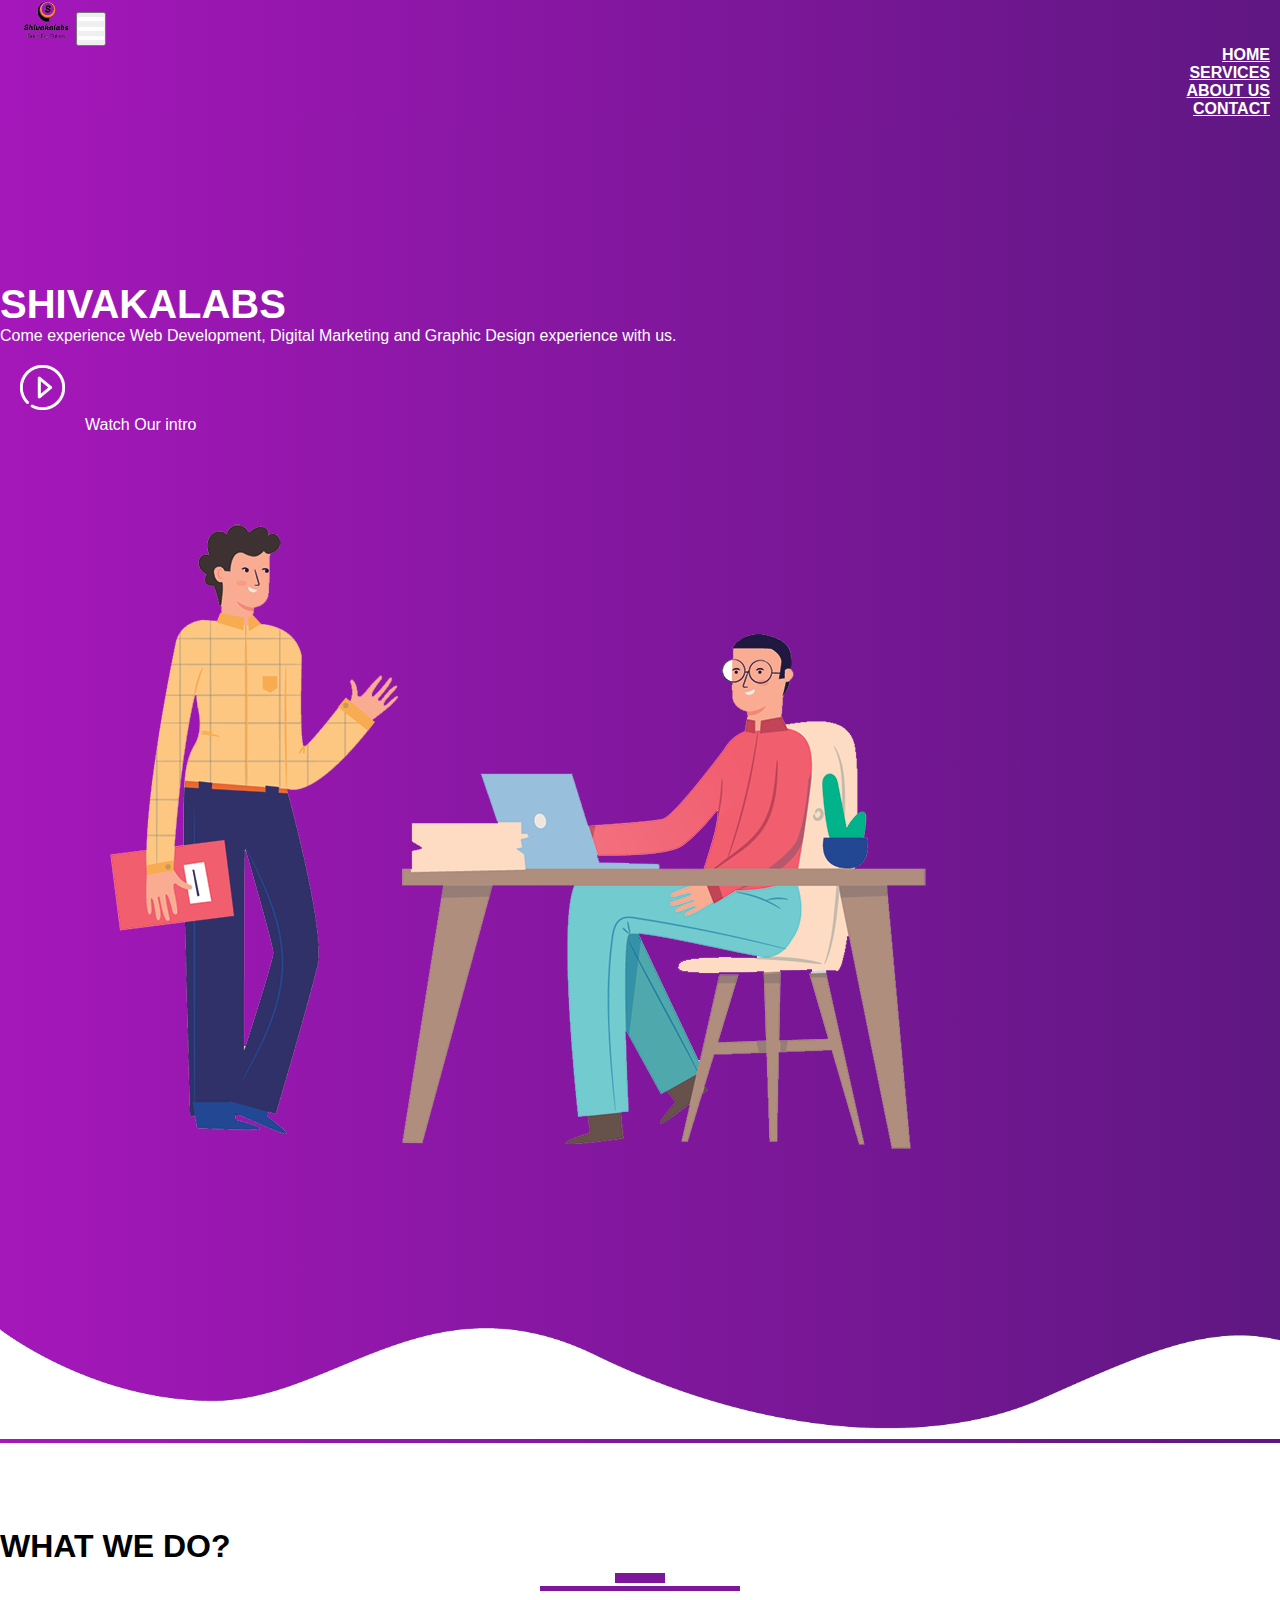
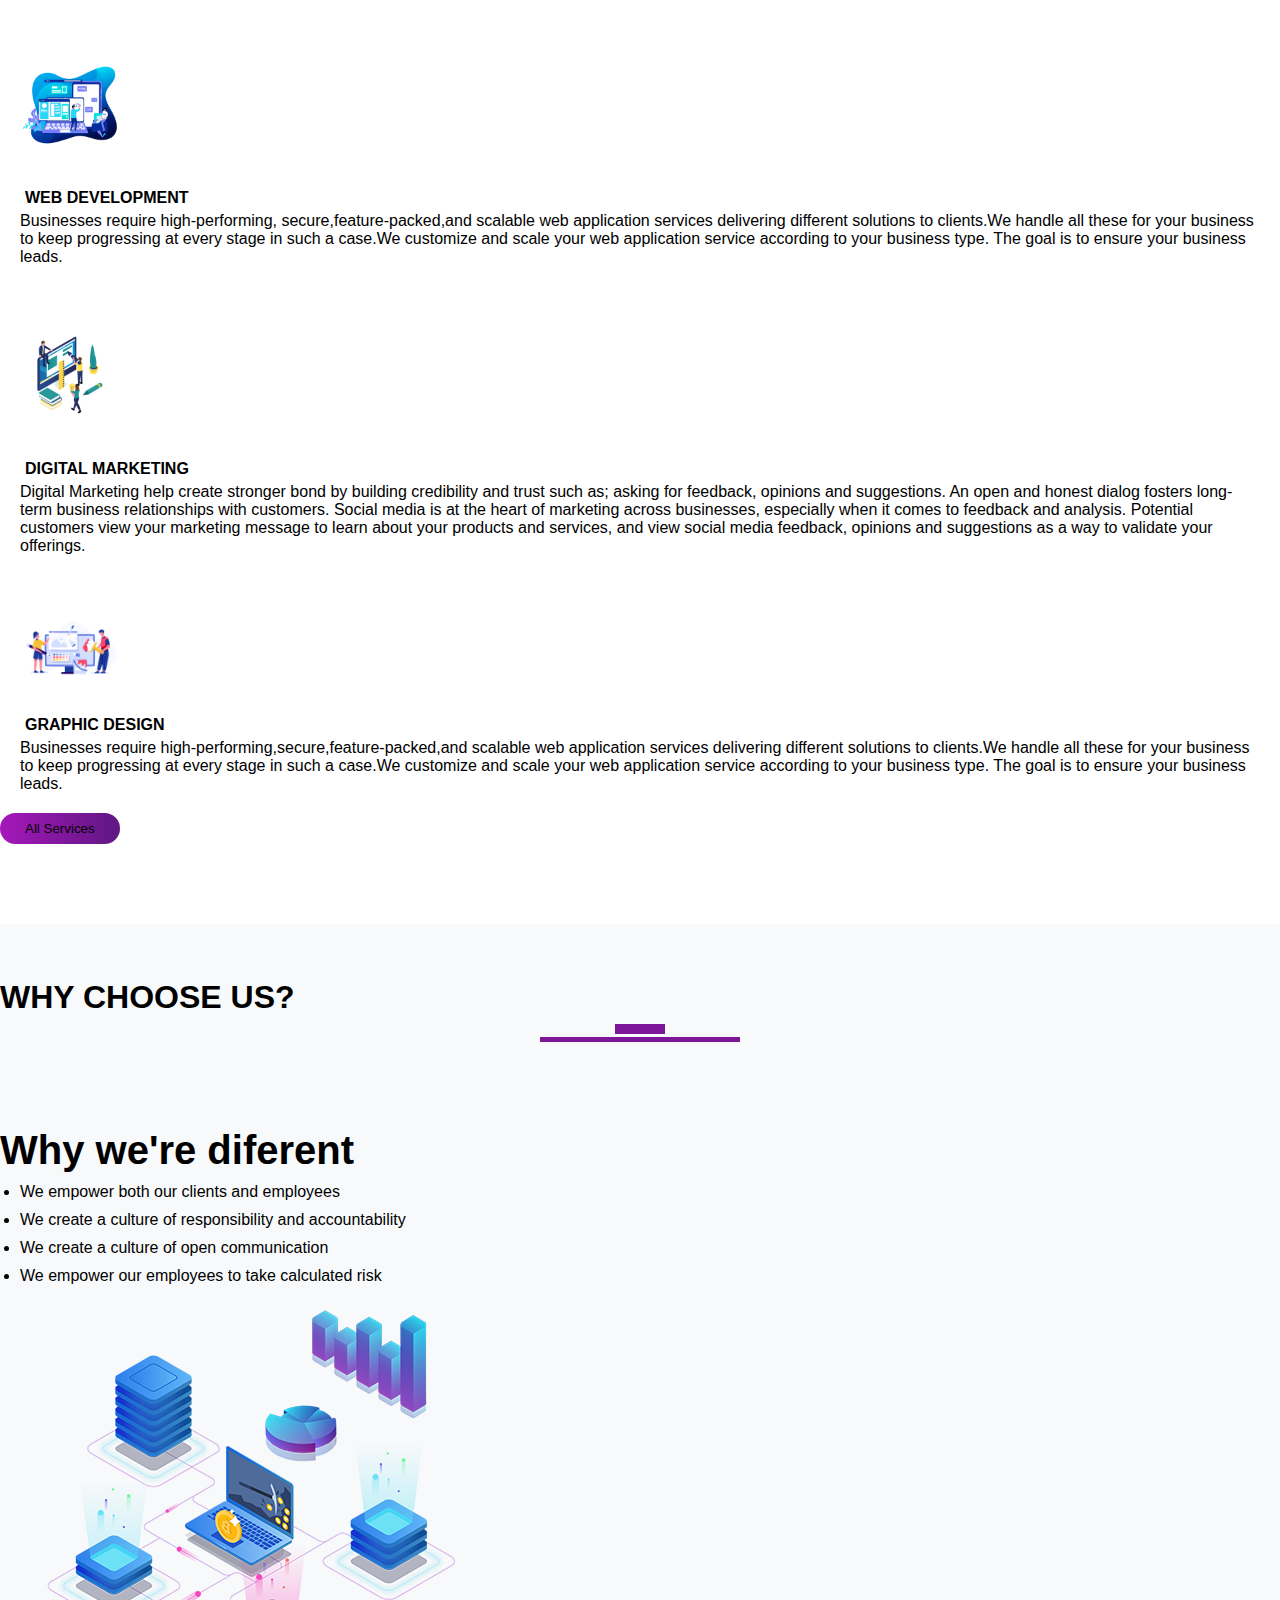
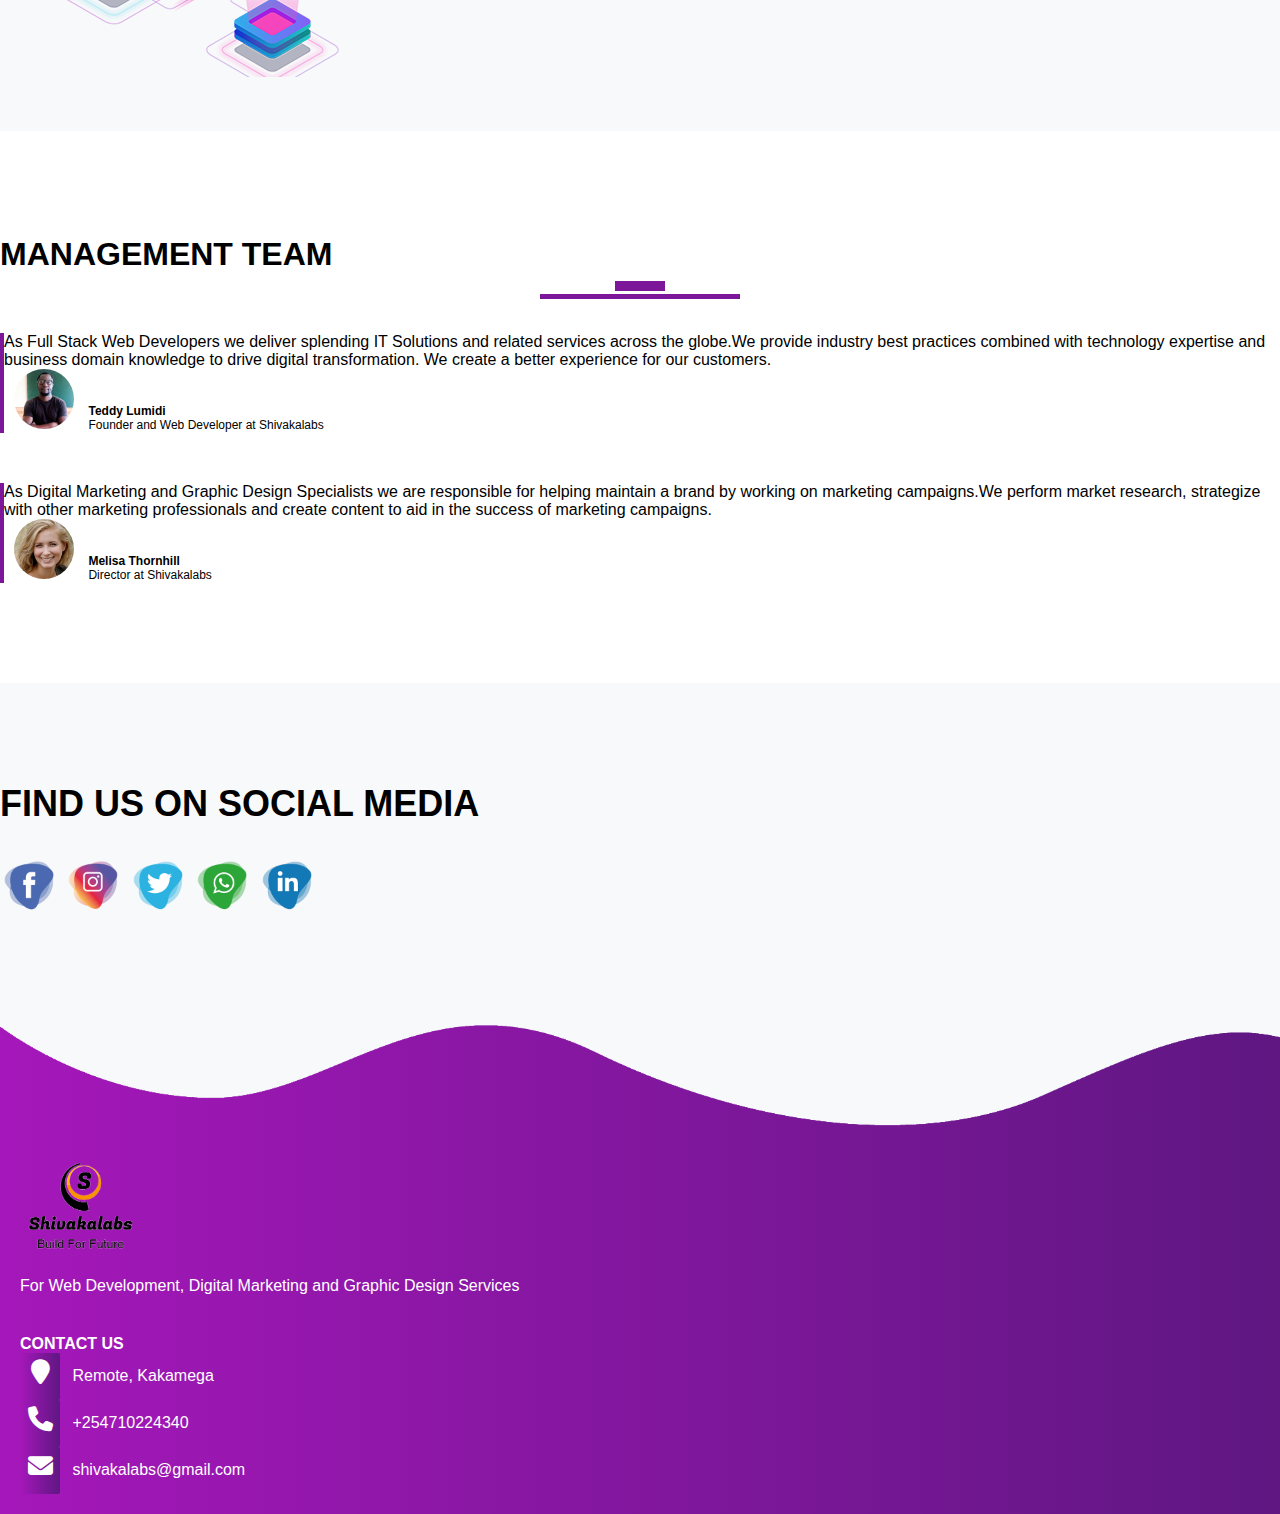
==== index.html @ 743d0d21 "first commit" ====
<!DOCTYPE html>
<html lang="en">
<head>
    <meta charset="UTF-8">
    <meta http-equiv="X-UA-Compatible" content="IE=edge">
    <meta name="viewport" content="width=device-width, initial-scale=1, shrink-to-fit=no">
    <title>Shivakalabs</title>
    <link rel="stylesheet" href="styles.css">
<!-- CSS only -->
<link href="https://cdn.jsdelivr.net/npm/bootstrap@5.2.0-beta1/dist/css/bootstrap.min.css" rel="stylesheet" 
integrity="sha384-0evHe/X+R7YkIZDRvuzKMRqM+OrBnVFBL6DOitfPri4tjfHxaWutUpFmBp4vmVor" crossorigin="anonymous">
<!-- JavaScript Bundle with Popper -->
<script src="https://cdn.jsdelivr.net/npm/bootstrap@5.2.0-beta1/dist/js/bootstrap.bundle.min.js" 
integrity="sha384-pprn3073KE6tl6bjs2QrFaJGz5/SUsLqktiwsUTF55Jfv3qYSDhgCecCxMW52nD2" crossorigin="anonymous"></script>
<link rel="stylesheet" href="https://cdnjs.cloudflare.com/ajax/libs/font-awesome/6.1.1/css/all.min.css">
</head>
<body>
    <section id="nav-bar">

        <nav class="navbar navbar-expand-lg navbar-light bg-light">
            <div class="container-fluid">
                <a class="navbar-brand" href="#"><img src="images/logo.png"></a>
                <button class="navbar-toggler" type="button" data-bs-toggle="collapse" data-bs-target="#navbarSupportedContent" aria-controls="navbarSupportedContent" aria-expanded="false" aria-label="Toggle navigation">
                    <i class="fa fa-bars" aria-hidden="true"></i>
                    <span class="navbar-toggler-icon"></span>
                </button>
                <div class="collapse navbar-collapse" id="navbarSupportedContent">
                    <ul class="navbar-nav ms-auto mb-2 mb-lg-0">
                        <li class="nav-item">
                            <a class="nav-link active" aria-current="page" href="#top">HOME</a>
                        </li>
                        <li class="nav-item">
                            <a class="nav-link" href="#services">SERVICES</a>
                        </li>                  
                        <li class="nav-item">
                            <a class="nav-link" href="#about-us">ABOUT US</a>
                        </li>                  
                        <li class="nav-item">
                            <a class="nav-link" href="#footer">CONTACT</a>
                        </li>
                    </ul>
                </div>
            </div>
        </nav>
    </section>
    <!-------------------banner section--->

    <section id="banner">
        <div class="container">
        <div class="row">
        <div class="col-md-6">
        <p class="promo-title">SHIVAKALABS</p>
        <p>Come experience Web Development, Digital Marketing and Graphic Design experience with us.</p>
        <a href="#"><img src="images/play.png" class="play-btn">Watch Our intro</a>
        </div>
        <div class="col-md-6 text-center">
        <img src="images/home2.png" class="img-fluid">
        </div>
        </div>
        </div>
        <img src="images/wave1.png" class="bottom-img">
    </section>

    <!--------------------------Services Section...........................-->
    <section id="services">
        <div class="container text-center">
            <h1 class="title">WHAT WE DO?</h1>
            <div class="row text-center">
            <div class="col-md-4 services">
                <img src="images/service1.png" class="service-img">
                <h4>Web Development </h4>
                <p> Businesses require high-performing, secure,feature-packed,and scalable web application services delivering
                different solutions to clients.We handle all these for your business to keep progressing at every stage in 
                such a case.We customize and scale your web application service according to your business type. 
                The goal is to ensure your business leads.</p>
            </div>
            <div class="col-md-4 services">
                <img src="images/service2.png" class="service-img">
                <h4>Digital Marketing</h4>
                <p>Digital Marketing help create stronger bond by building credibility and trust such as; asking for feedback, 
                opinions and suggestions. An open and honest dialog fosters long-term business relationships with customers. 
                Social media is at the heart of marketing across businesses, especially when it comes to feedback and analysis.
                Potential customers view your marketing message to learn about your products and services, and view social 
                media feedback, opinions and suggestions as a way to validate your offerings.</p>
            </div>   
            <div class="col-md-4 services">
                <img src="images/service3.jpg" class="service-img">
                <h4>Graphic Design</h4>
                <p> Businesses require high-performing,secure,feature-packed,and scalable web application services delivering
                different solutions to clients.We handle all these for your business to keep progressing at every stage in 
                such a case.We customize and scale your web application service according to your business type. 
                The goal is to ensure your business leads.</p>
             </div>
            </div>
                <button type="button"class="btn btn-primary">All Services</button>
        </div>
    </section>
    <!------------------------About-us------------------->

    <section id="about-us">
    <div class="container">
    <h1 class="title text-center">WHY CHOOSE US?</h1>
    <div class="row">
    <div class="col-md-6 about-us">
    <p class="about-title">Why we're diferent</p>
       <ul>
           <li>We empower both our clients and employees</li>
           <li>We create a culture of responsibility and accountability </li>
           <li>We create a culture of open communication</li>
           <li>We empower our employees to take calculated risk</li>
       </ul>
    </div>
    <div class="col-md-6">
    <img src="images/network.png" class="img-fluid">
    </div>
    </div>
    </div>
    </section>

    <!------------------------Team-------------->
    <section id="team">
    <div class="container">
    <h1 class="title text-center">MANAGEMENT TEAM</h1>
    <div class="row offset-1">
    <div class="col-md-5 team">
        <P>As Full Stack Web Developers we deliver splending IT Solutions and related 
        services across the globe.We provide industry best practices combined with technology expertise and 
        business domain knowledge to drive digital transformation. We create a better experience for our customers.</P>
        <img src="images/user1.jpg">
        <p class="user-details"><b>Teddy Lumidi</b><br>Founder and Web Developer at Shivakalabs</p>
    </div>
    <div class="col-md-5 team">
        <P>As Digital Marketing and Graphic Design Specialists we are responsible for helping maintain a brand by working on marketing 
        campaigns.We perform market research, strategize with other marketing professionals 
        and create content to aid in the success of marketing campaigns.</P>
        <img src="images/user2.jpg">
        <p class="user-details"><b>Melisa Thornhill</b><br>Director at Shivakalabs</p>
    </div>
    </div>
    </div>
    </section>

    <!-------------------------------------Social Media section---------------------------->
    <section id="social-media">
    <div class="container text-center">
    <p>FIND US ON SOCIAL MEDIA</p>
        <div class="social-icons">
        <a href="#"><img src="images/facebook-icon.png"></a>
        <a href="#"><img src="images/instagram-icon.png"></a>
        <a href="#"><img src="images/twitter-icon.png"></a>
        <a href="#"><img src="images/whatsapp-icon.png"></a>
        <a href="#"><img src="images/linkedin-icon.png"></a>
        </div>
    </div>
    </section>
    <!---------------------------footer section------------------->
    <section id="footer">
    <img src="images/wave2.png" class="footer-img">
    <div class="container">
    <div class="row">
    <div class="col-md-4 footer-box">
    <img src="images/logo.png">
        <p>For Web Development, Digital Marketing and Graphic Design Services</p>
    </div>
    <div class="col-md-4 footer-box">
         <p><b>CONTACT US</b></p>
         <p><i class="fa fa-map-marker"></i> Remote, Kakamega</p>
         <p><i class="fa fa-phone"></i> +254710224340</p>
         <p><i class="fa fa-envelope"></i> shivakalabs@gmail.com</p>
    </div>
    </div>
    </div>
    </section>

    <!------------------------smooth scroll----------------------->
    <script src="smooth-scroll.js"></script>
    <script>
        var scroll= new SmoothScroll('a[href*="#"]');
    </script>
</body>
</html>
---- styles.css ----
*
{
    margin: 0;
    padding: 0;
}
body
{
    font-family: sans-serif;
}
#nav-bar
{
    position: sticky;
    top: 0;
    z-index: 10;
}
.navbar
{
    background-image: linear-gradient(to right, #a517ba,#5f1782 );
    padding: 0 !important;
}
.navbar-brand img
{
    height: 40px;
    padding-left: 20px;
}
.navbar-nav li
{
    padding: 0 10px;
}
.navbar-nav li a
{
    color: #fff !important;
    font-weight: 600;
    float: right;
    text-align: left;
}
.fa-bars
{
    color: #fff;
    font-size: 30px !important;
}
.navbar-toggler
{
    outline: none !important;
}

/*-----------------banner section----------------*/

#banner
{
    background-image: linear-gradient(to right, #a517ba,#5f1782 );
    color: #fff;
    padding-top: 5%;
}
.promo-title
{
    font-size: 40px;
    font-weight: 600;
    margin-top: 100px;
}
.play-btn
{
    width: 45px;
    margin: 20px;
}
#banner a
{
    color: #fff;
    text-decoration: none;
}
.bottom-img
{
    width: 100%;
}
/*-------------------services section-------------------*/

#services
{
    padding: 80px 0;
}
.service-img
{
    width: 100px;
    margin-top: 20px;
}
.services
{
    padding: 20px;
}
.services h4
{
    padding: 5px;
    margin-top: 25px;
    text-transform: uppercase;
}
.title::before
{
    content:'';
    background: #7b1798;
    height: 5px;
    width: 200px;
    margin-left: auto;
    margin-right: auto;
    display: block;
    transform: translateY(63px);
}
.title::after
{
    content:'';
    background: #7b1798;
    height: 10px;
    width: 50px;
    margin-left: auto;
    margin-right: auto;
    margin-bottom: 40px;
    display: block;
    transform: translateY(8px);
}
#services .btn-primary
{
    box-shadow: none;
    padding: 8px 25px;
    border: none;
    border-radius: 20px;
    background-image: linear-gradient(to right, #a517ba, #5f1782);
}

/*-------------------------about-us section---------------------------*/

#about-us
{
    background: #f8f9fa;
    padding-bottom: 50px;
    padding-top:50px;
}
.about-title
{
    font-size: 40px;
    font-weight: 600;
    margin-top: 8%;
}
#about-us ul li
{
    margin: 10px 0;
}
#about-us ul
{
    margin-left:20px;
}
/*----------------------------------Team-------------------------------*/

#team
{
    margin: 100px 0;
}
.team
{
    border-left: 4px solid #7b1798;
    margin-top: 50px;
    margin-bottom: 50px;
}
.team img
{
    height: 60px;
    width: 60px;
    border-radius: 50%;
    margin: 0 10px;
}
.user-details
{
    display: inline-block;
    font-size: 12px;
}
/*-------------------------------Social media section-------------------------------------*/

#social-media
{
    background: #f8f9fa;
    padding: 100px 0;
}
#social-media p
{
    font-size: 36px;
    font-weight: 600;
    margin-bottom:30px;
}
.social-icons img
{
    width: 60px;
    transition: 0.5s;
}
.social-icons a:hover img
{
    transform: translateY(-10px);
}

/*--------------------------------footer section-----------------------------------*/
#footer
{
    background-image: linear-gradient(to right, #a517ba,#5f1782);
    color: #fff;
}
.footer-img
{
    width: 100%;
}
.footer-box
{
    padding: 20px;
}
.footer-box img
{
    width: 120px;
    margin-bottom: 20px;
}
.footer-box .fa
{
    margin-right: 8px;
    font-size: 25px;
    height: 40px;
    width: 40px;
    text-align: center;
    padding-top: 7px;
    border-radius: 2px;
    background-image: linear-gradient(to right, #a517ba, #5f1782);
}
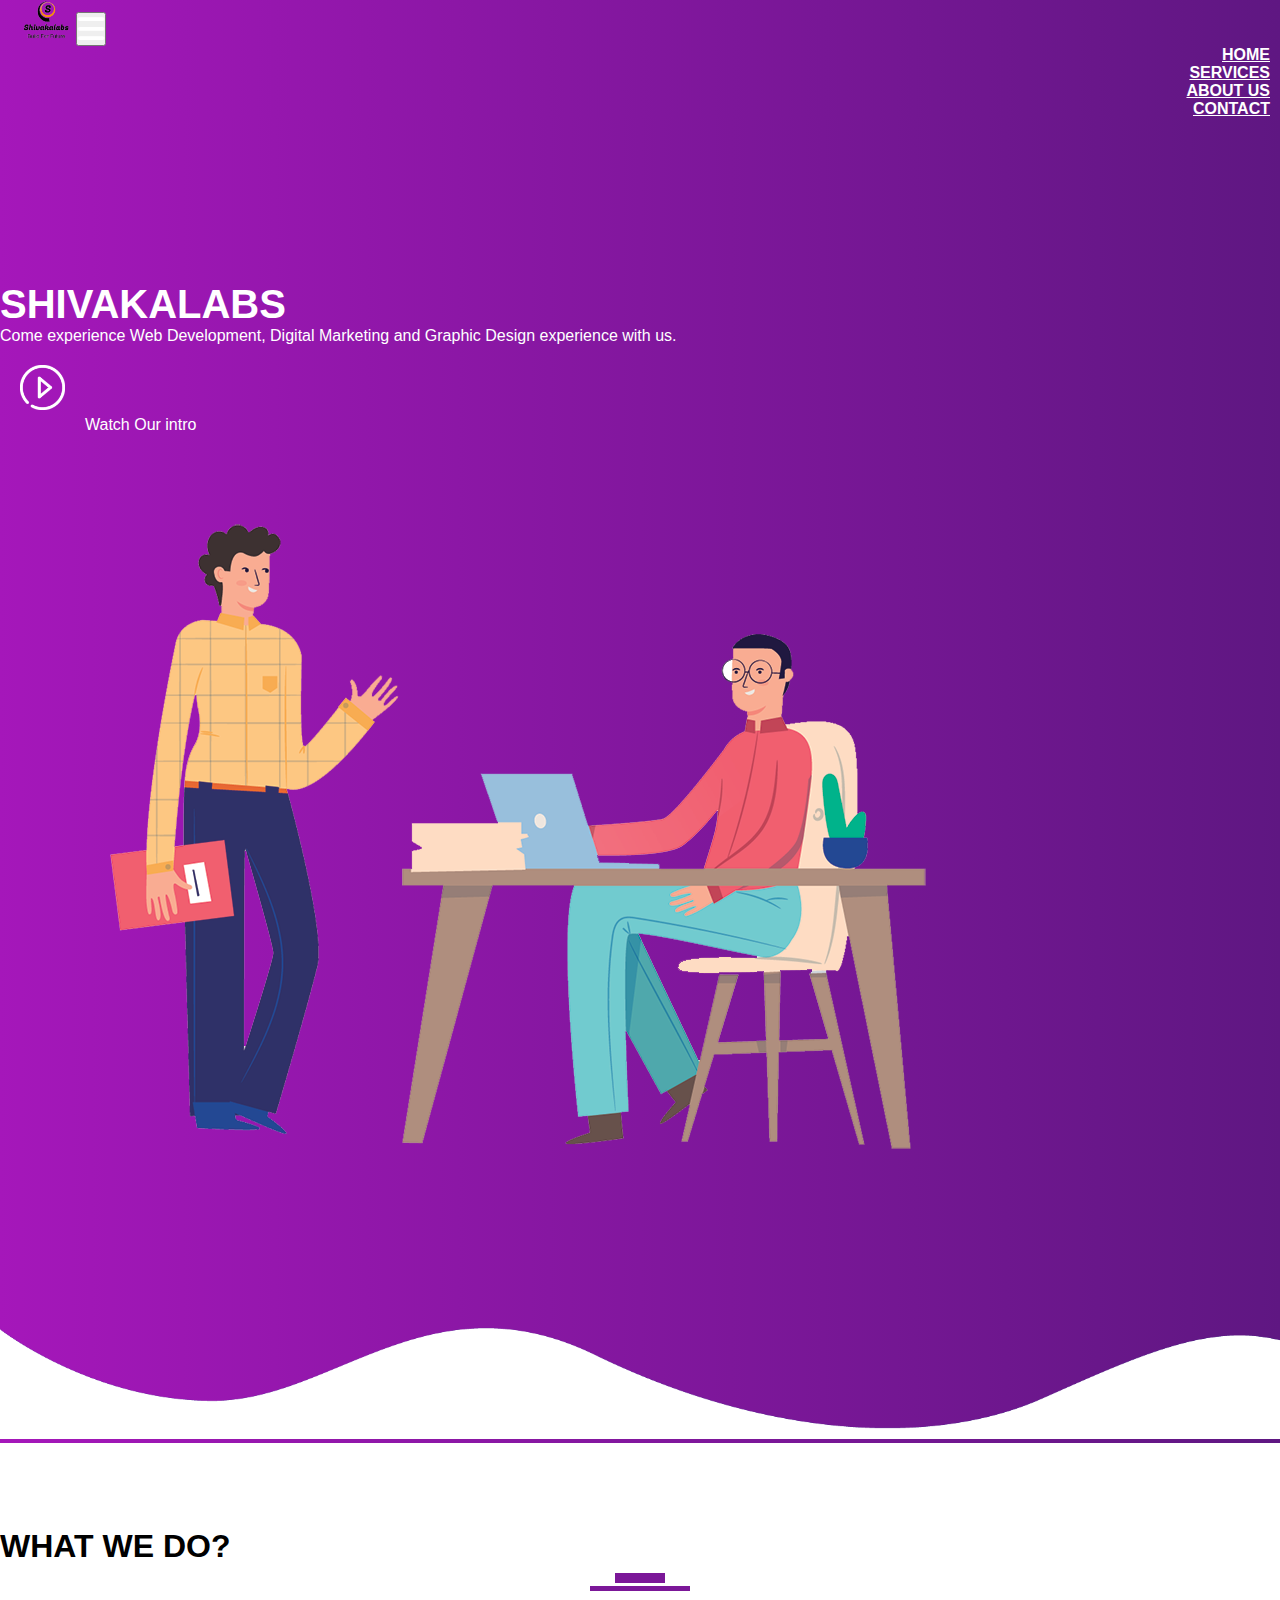
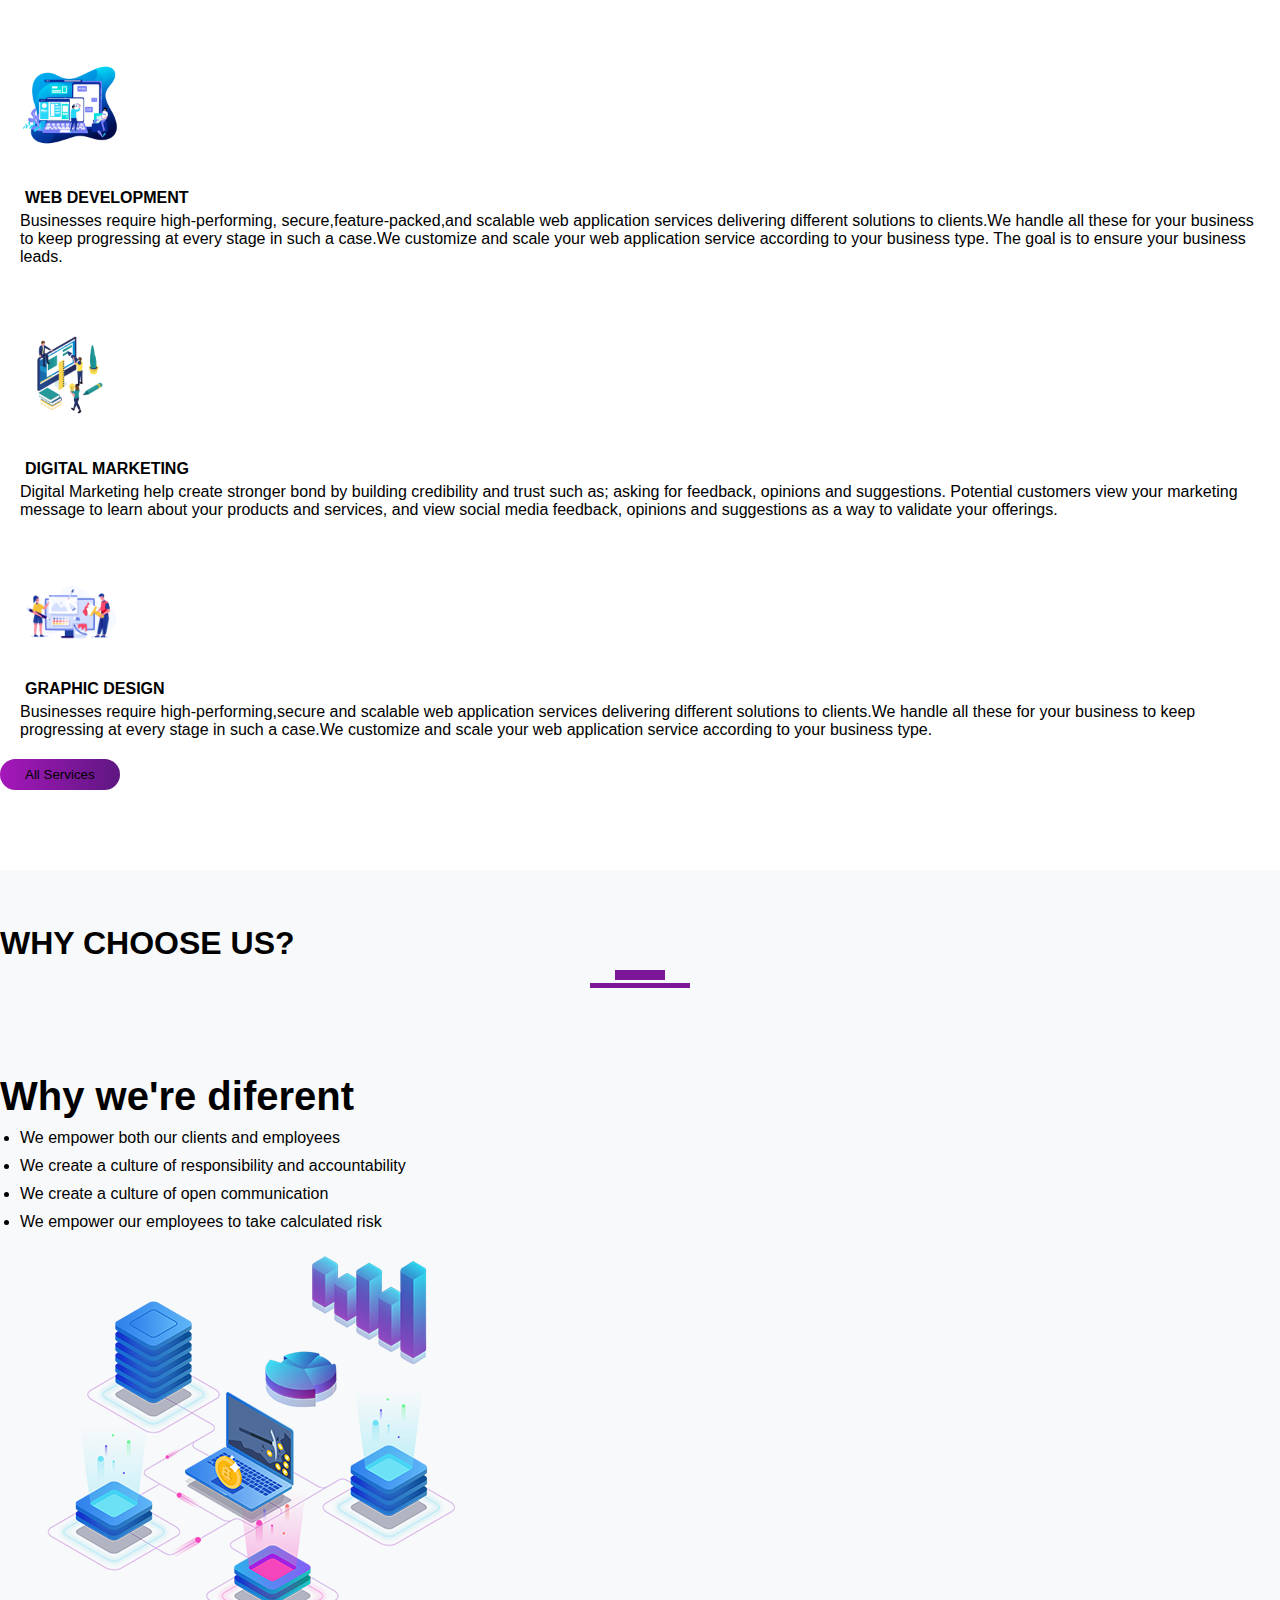
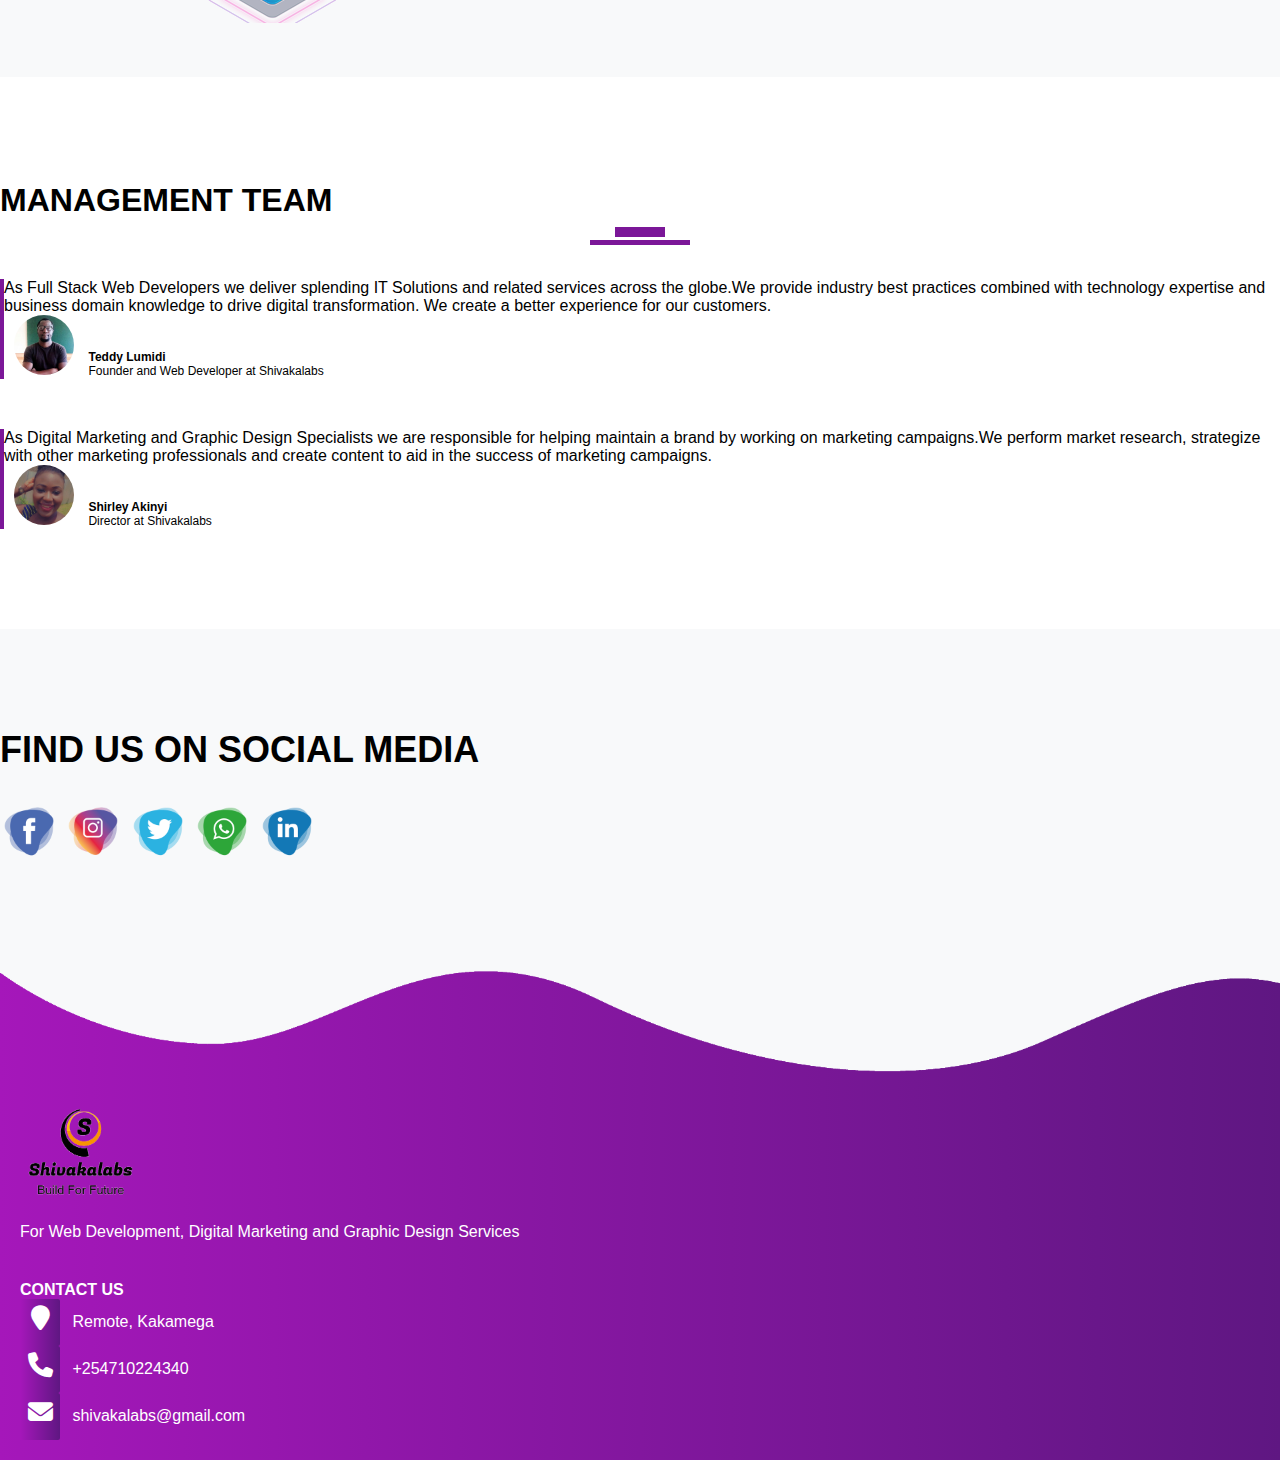
==== commit 1b83def9: "linked All services with services.html" ====
--- a/index.html
+++ b/index.html
@@ -78,21 +78,19 @@
                 <img src="images/service2.png" class="service-img">
                 <h4>Digital Marketing</h4>
                 <p>Digital Marketing help create stronger bond by building credibility and trust such as; asking for feedback, 
-                opinions and suggestions. An open and honest dialog fosters long-term business relationships with customers. 
-                Social media is at the heart of marketing across businesses, especially when it comes to feedback and analysis.
-                Potential customers view your marketing message to learn about your products and services, and view social 
+                opinions and suggestions. Potential customers view your marketing message to learn about your products and services, and view social 
                 media feedback, opinions and suggestions as a way to validate your offerings.</p>
             </div>   
             <div class="col-md-4 services">
                 <img src="images/service3.jpg" class="service-img">
                 <h4>Graphic Design</h4>
-                <p> Businesses require high-performing,secure,feature-packed,and scalable web application services delivering
+                <p> Businesses require high-performing,secure and scalable web application services delivering
                 different solutions to clients.We handle all these for your business to keep progressing at every stage in 
-                such a case.We customize and scale your web application service according to your business type. 
-                The goal is to ensure your business leads.</p>
+                such a case.We customize and scale your web application service according to your business type.</p>
              </div>
             </div>
-                <button type="button"class="btn btn-primary">All Services</button>
+            <a href="services.html"><button type="button"class="btn btn-primary">All Services</button></a>
+          </div>
         </div>
     </section>
     <!------------------------About-us------------------->
@@ -133,8 +131,8 @@
         <P>As Digital Marketing and Graphic Design Specialists we are responsible for helping maintain a brand by working on marketing 
         campaigns.We perform market research, strategize with other marketing professionals 
         and create content to aid in the success of marketing campaigns.</P>
-        <img src="images/user2.jpg">
-        <p class="user-details"><b>Melisa Thornhill</b><br>Director at Shivakalabs</p>
+        <img src="images/user2.jpeg">
+        <p class="user-details"><b>Shirley Akinyi</b><br>Director at Shivakalabs</p>
     </div>
     </div>
     </div>
@@ -145,11 +143,11 @@
     <div class="container text-center">
     <p>FIND US ON SOCIAL MEDIA</p>
         <div class="social-icons">
-        <a href="#"><img src="images/facebook-icon.png"></a>
-        <a href="#"><img src="images/instagram-icon.png"></a>
-        <a href="#"><img src="images/twitter-icon.png"></a>
+        <a href="https://web.facebook.com/shivakalabs" target="_blank"><img src="images/facebook-icon.png"></a>
+        <a href="https://www.instagram.com/shivakalabs/" target="_blank"><img src="images/instagram-icon.png"></a>
+        <a href="https://twitter.com/shivakalabs"target="_blank"><img src="images/twitter-icon.png"></a>
         <a href="#"><img src="images/whatsapp-icon.png"></a>
-        <a href="#"><img src="images/linkedin-icon.png"></a>
+        <a href="https://www.linkedin.com/in/shivakalabs-6b4892242/" target="_blank"><img src="images/linkedin-icon.png"></a>
         </div>
     </div>
     </section>
--- a/styles.css
+++ b/styles.css
@@ -98,7 +98,7 @@
     content:'';
     background: #7b1798;
     height: 5px;
-    width: 200px;
+    width: 100px;
     margin-left: auto;
     margin-right: auto;
     display: block;
